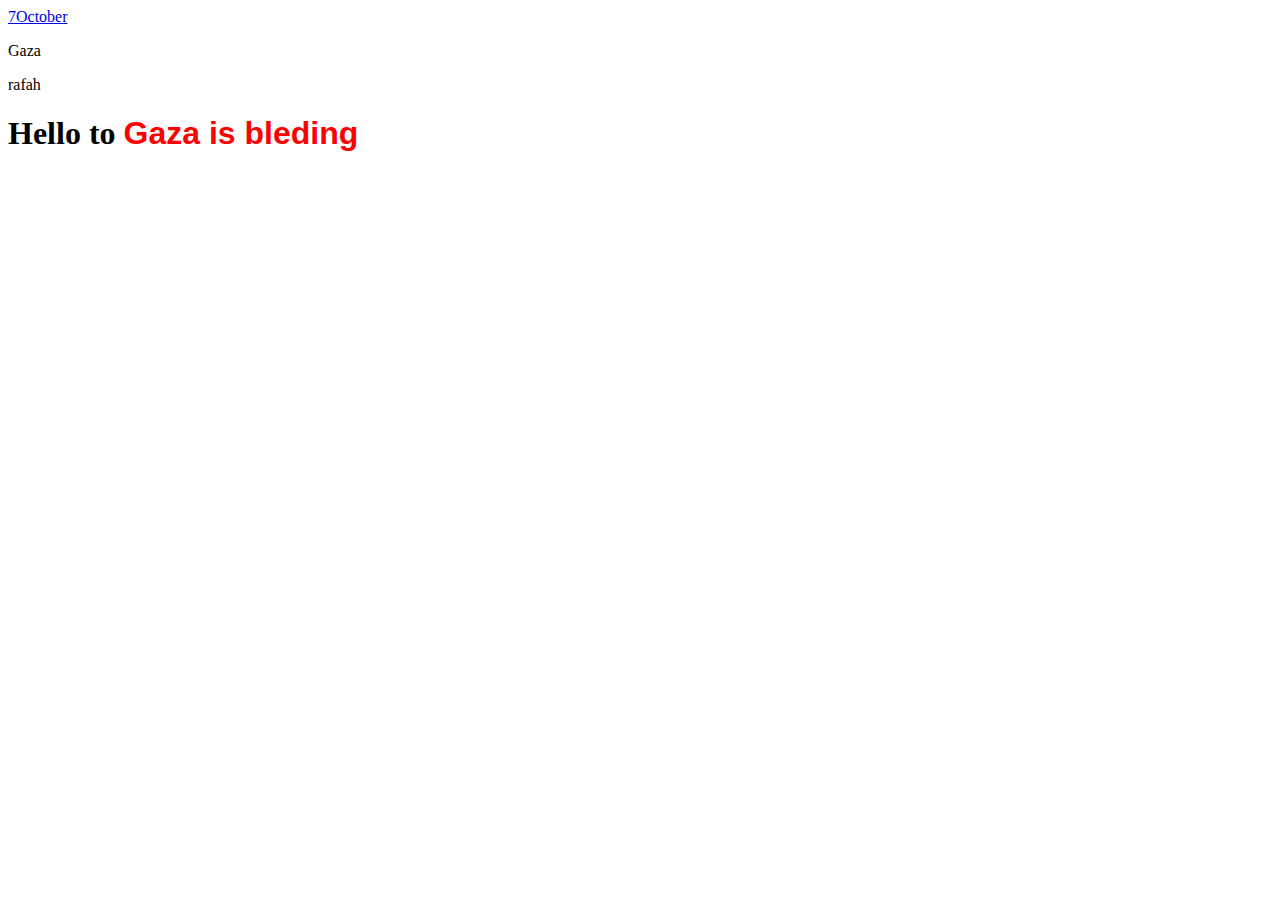
==== index.html @ 44462faf "test1" ====
<html>
    <head>
        <title>7October</title>
        <style>
            span{
                font-family:'Gill Sans', 'Gill Sans MT', Calibri, 'Trebuchet MS', sans-serif;
                font-weight: bold;
                font-size: xx-large;
            }
        </style>
    </head>
    <body>
        <header><a href="index.html">7October</a><p>Gaza </p> <p> rafah</p></header>
        <h1>Hello to <span style="color: red; ">Gaza is bleding</span></h1>
    </body>
</html>
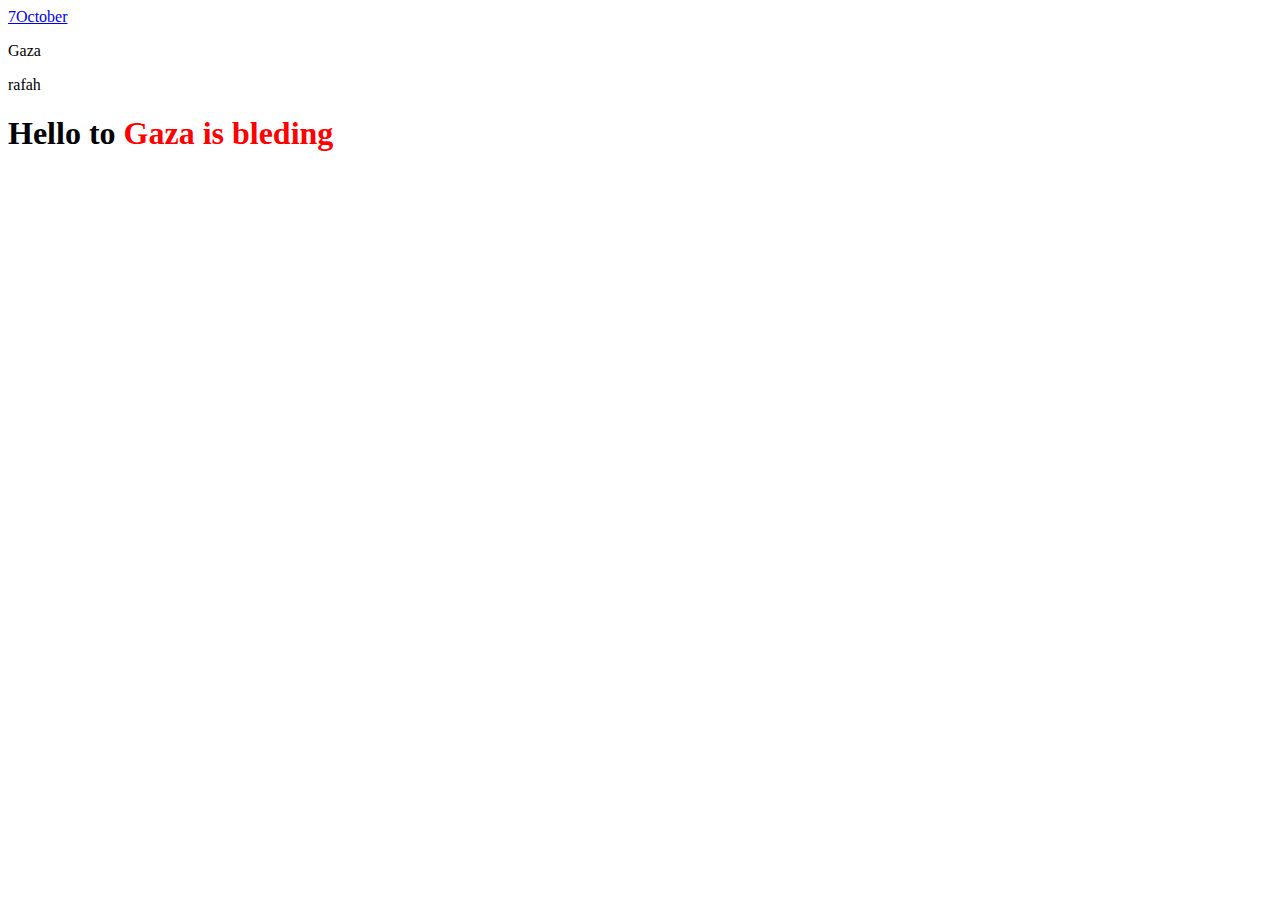
==== commit 3e132900: "test" ====
--- a/index.html
+++ b/index.html
@@ -1,13 +1,6 @@
 <html>
     <head>
         <title>7October</title>
-        <style>
-            span{
-                font-family:'Gill Sans', 'Gill Sans MT', Calibri, 'Trebuchet MS', sans-serif;
-                font-weight: bold;
-                font-size: xx-large;
-            }
-        </style>
     </head>
     <body>
         <header><a href="index.html">7October</a><p>Gaza </p> <p> rafah</p></header>
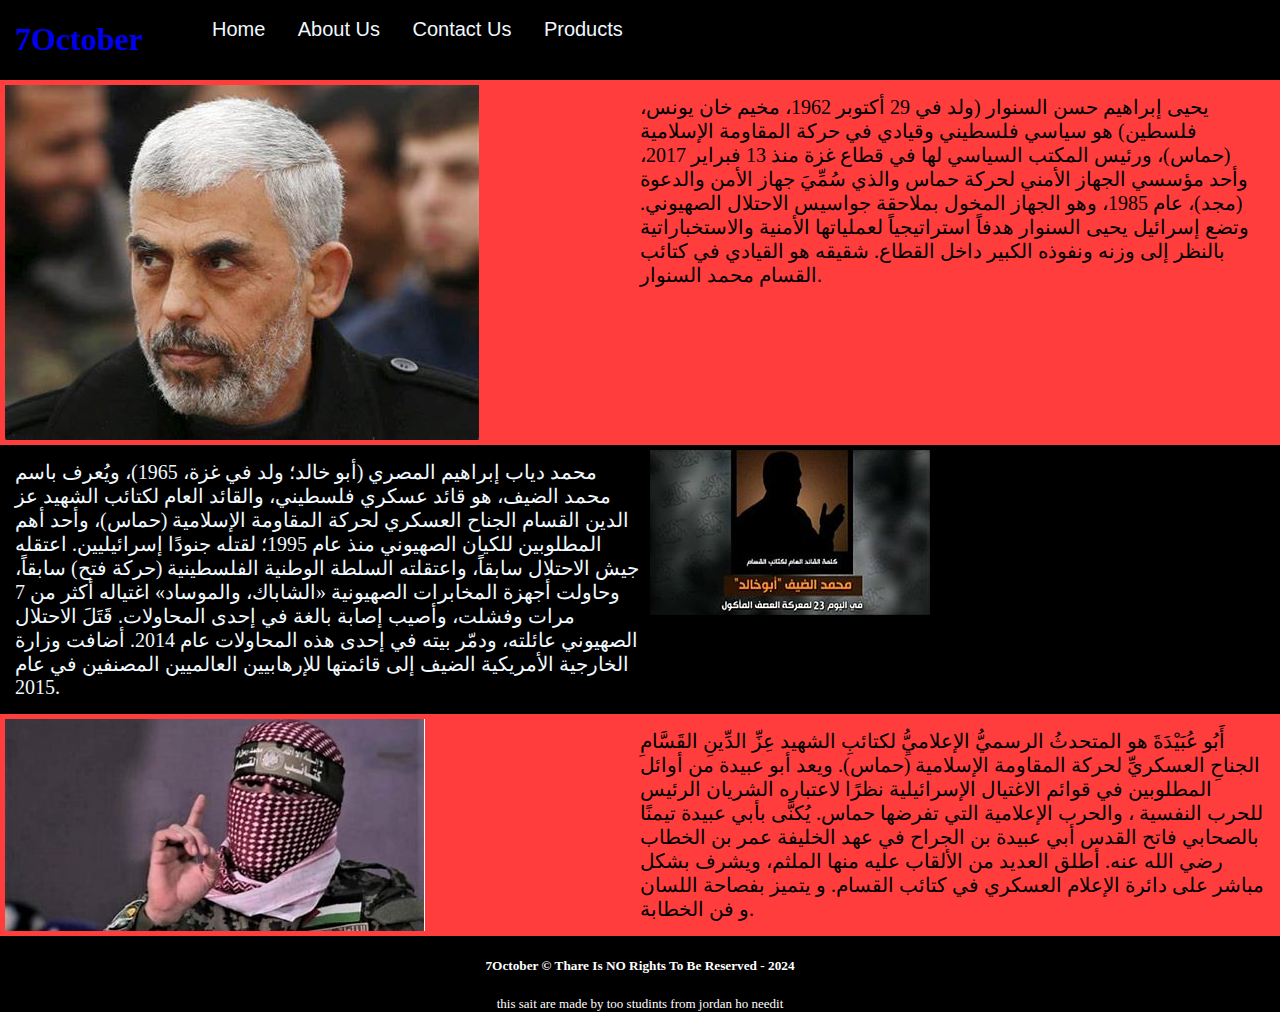
==== commit 39c44256: "test2" ====
--- a/index.html
+++ b/index.html
@@ -1,9 +1,60 @@
 <html>
     <head>
         <title>7October</title>
+        <link rel="stylesheet" type="text/css" href="/CSS/indix.css">
     </head>
     <body>
-        <header><a href="index.html">7October</a><p>Gaza </p> <p> rafah</p></header>
-        <h1>Hello to <span style="color: red; ">Gaza is bleding</span></h1>
+        <header>
+            <a href="index.html">
+                <h1>7October</h1>
+            </a>
+            <nav id="the_heaed">
+                <ul id="nav_links">
+                    <li class="nav_links">
+                        <a id="home">
+                            Home
+                        </a>
+                    </li>
+                    <li class="nav_links">
+                        <a id="about-us-nav">
+                            About Us
+                        </a>
+                    </li>
+                    <li class="nav_links">
+                        <a>
+                            Contact Us
+                        </a>
+                    </li>
+                    <li class="nav_links">
+                        <a>
+                            Products
+                        </a>
+                    </li>
+                </ul>
+            </nav>
+        </header>
+        <div id="Section0" class="FSection">
+            <div class="MediaHolder"><img src="/Resorc/SenoarImg.jpeg"></div>
+            <div class="TextHolder">يحيى إبراهيم حسن السنوار (ولد في 29 أكتوبر 1962، مخيم خان يونس، فلسطين) هو سياسي فلسطيني وقيادي في حركة المقاومة الإسلامية (حماس)، ورئيس المكتب السياسي لها في قطاع غزة منذ 13 فبراير 2017، وأحد مؤسسي الجهاز الأمني لحركة حماس والذي سُمِّيَ جهاز الأمن والدعوة (مجد)، عام 1985، وهو الجهاز المخول بملاحقة جواسيس الاحتلال الصهيوني. وتضع إسرائيل يحيى السنوار هدفاً استراتيجياً لعملياتها الأمنية والاستخباراتية بالنظر إلى وزنه ونفوذه الكبير داخل القطاع. شقيقه هو القيادي في كتائب القسام محمد السنوار.
+            </div>
+        </div>
+        <div id="Section1" class="SSection">
+            <div class="TextHolder">محمد دياب إبراهيم المصري (أبو خالد؛ ولد في غزة، 1965)، ويُعرف باسم محمد الضيف، هو قائد عسكري فلسطيني، والقائد العام لكتائب الشهيد عز الدين القسام الجناح العسكري لحركة المقاومة الإسلامية (حماس)، وأحد أهم المطلوبين للكيان الصهيوني منذ عام 1995؛ لقتله جنودًا إسرائيليين. اعتقله جيش الاحتلال سابقاً، واعتقلته السلطة الوطنية الفلسطينية (حركة فتح) سابقاً، وحاولت أجهزة المخابرات الصهيونية «الشاباك، والموساد» اغتياله أكثر من 7 مرات وفشلت، وأصيب إصابة بالغة في إحدى المحاولات. قَتَلَ الاحتلال الصهيوني عائلته، ودمّر بيته في إحدى هذه المحاولات عام 2014.
+                أضافت وزارة الخارجية الأمريكية الضيف إلى قائمتها للإرهابيين العالميين المصنفين  في عام 2015.</div>
+            <div class="MediaHolder"><img src="/Resorc/Mohammed_DImg.jpg"></div>
+        </div>
+        <div id="Section2" class="FSection">
+            <div class="MediaHolder"><img src="/Resorc/AboUbidaImg.jpeg"></div>
+            <div class="TextHolder">أَبُو عُبَيْدَةَ هو المتحدثُ الرسميُّ الإعلاميُِّ لكتائبِ الشهيد عِزِّ الدِّينِ القَسَّامِ الجناحِ العسكريِّ لحركة المقاومة الإسلامية (حماس). ويعد أبو عبيدة من أوائل المطلوبين في قوائم الاغتيال الإسرائيلية نظرًا لاعتباره الشريان الرئيس للحرب النفسية ، والحرب الإعلامية التي تفرضها حماس. يُكنَّى بأبي عبيدة تيمنًا بالصحابي فاتح القدس أبي عبيدة بن الجراح في عهد الخليفة عمر بن الخطاب رضي الله عنه. أطلق العديد من الألقاب عليه منها الملثم، ويشرف بشكل مباشر على دائرة الإعلام العسكري في كتائب القسام. و يتميز بفصاحة اللسان و فن الخطابة.
+            </div>
+        </div>
+        <footer>
+            <div>
+                <h5>7October © Thare Is NO Rights To Be Reserved - 2024</h5>
+                <div style="width: 400px; font-size: small;">
+                    this sait are made by too studints from jordan ho needit 
+                </div>
+        </footer>
+        <script src="/JS/indix.js"></script>
     </body>
 </html>--- a/CSS/indix.css
+++ b/CSS/indix.css
@@ -0,0 +1,74 @@
+body{
+    margin: 0px;
+    padding: 0px;
+}
+p{
+    margin: 0px;
+}
+a {
+    text-underline-offset: 0px;
+    margin-left: 15px;
+    margin-right: 15px;
+    transition: color 600ms;
+    text-decoration: none;
+}
+header {
+    color: aliceblue;
+    background-color: black;
+    height: fit-content;
+    display: flex;
+    justify-content: left;
+    align-items: center;
+    width: 100%;
+}
+footer {
+    align-items: center;
+    display: flex;
+    flex-direction: column;
+    justify-content: center;
+    background-color: black;
+    position: relative;
+    width: 100%;
+    text-align: center;
+    margin-bottom: 0px;
+    color: white;
+}
+.nav_links {
+    font-family: Helvetica-Bold, Helvetica, sans-serif;
+    width: fit-content;
+    font-size: 20px;
+    display: inline-block;
+    padding: 0px 10px;
+    padding-bottom: 20px;
+}
+.FSection{
+    display: flex;
+    margin: 0px;
+    padding: 5px;
+    background-color: rgb(255, 61, 61);
+}
+.MediaHolder{
+    width: 50%;
+    justify-items: center;
+    align-items: center;
+}
+.TextHolder{
+    margin: 10px;
+    width: 50%;
+    text-align: left;
+    font-size: 20;
+}
+.SSection{
+    padding: 5px;
+    display: flex;
+    margin: 0px;
+    color: aliceblue;
+    background-color: black;
+}
+.nav_links a {
+    margin: 4px;
+}
+#the_heaed {
+    margin-right: 0px;
+    font-family: Helvetica-Bold, Helvetica, sans-serif;
+}
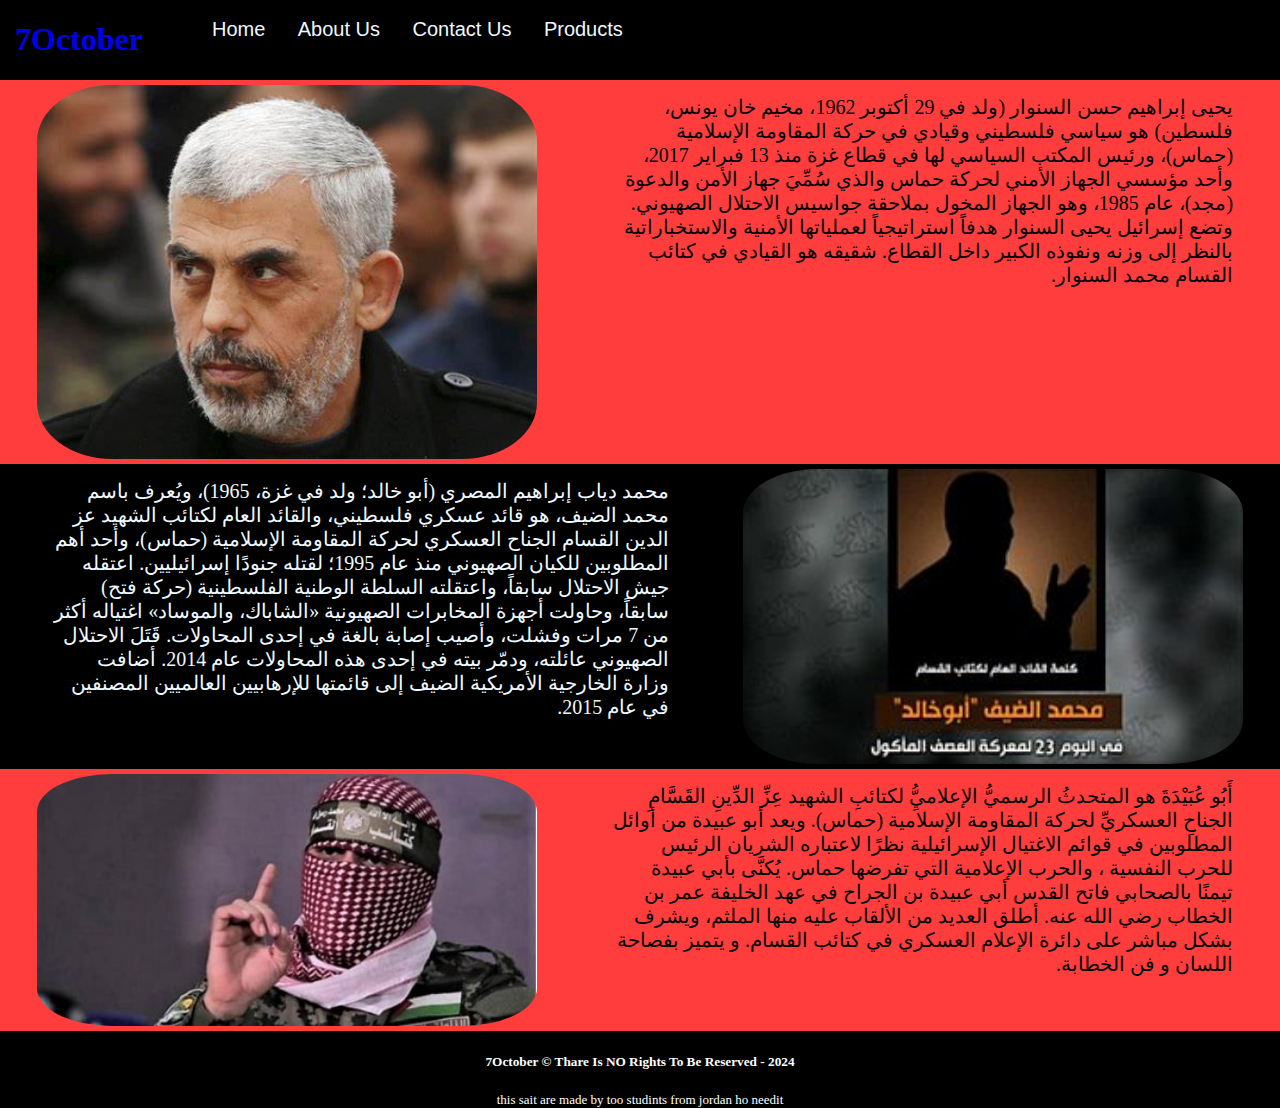
==== commit 92736f5a: "heloo" ====
--- a/index.html
+++ b/index.html
@@ -1,7 +1,7 @@
 <html>
     <head>
         <title>7October</title>
-        <link rel="stylesheet" type="text/css" href="/CSS/indix.css">
+        <link rel="stylesheet" type="text/css" href="CSS/indix.css">
     </head>
     <body>
         <header>
@@ -34,19 +34,19 @@
             </nav>
         </header>
         <div id="Section0" class="FSection">
-            <div class="MediaHolder"><img src="/Resorc/SenoarImg.jpeg"></div>
-            <div class="TextHolder">يحيى إبراهيم حسن السنوار (ولد في 29 أكتوبر 1962، مخيم خان يونس، فلسطين) هو سياسي فلسطيني وقيادي في حركة المقاومة الإسلامية (حماس)، ورئيس المكتب السياسي لها في قطاع غزة منذ 13 فبراير 2017، وأحد مؤسسي الجهاز الأمني لحركة حماس والذي سُمِّيَ جهاز الأمن والدعوة (مجد)، عام 1985، وهو الجهاز المخول بملاحقة جواسيس الاحتلال الصهيوني. وتضع إسرائيل يحيى السنوار هدفاً استراتيجياً لعملياتها الأمنية والاستخباراتية بالنظر إلى وزنه ونفوذه الكبير داخل القطاع. شقيقه هو القيادي في كتائب القسام محمد السنوار.
-            </div>
+            <img class="MediaHolder" src="Resorc/SenoarImg.jpeg">
+            <article class="TextHolder">يحيى إبراهيم حسن السنوار (ولد في 29 أكتوبر 1962، مخيم خان يونس، فلسطين) هو سياسي فلسطيني وقيادي في حركة المقاومة الإسلامية (حماس)، ورئيس المكتب السياسي لها في قطاع غزة منذ 13 فبراير 2017، وأحد مؤسسي الجهاز الأمني لحركة حماس والذي سُمِّيَ جهاز الأمن والدعوة (مجد)، عام 1985، وهو الجهاز المخول بملاحقة جواسيس الاحتلال الصهيوني. وتضع إسرائيل يحيى السنوار هدفاً استراتيجياً لعملياتها الأمنية والاستخباراتية بالنظر إلى وزنه ونفوذه الكبير داخل القطاع. شقيقه هو القيادي في كتائب القسام محمد السنوار.
+            </article>
         </div>
         <div id="Section1" class="SSection">
-            <div class="TextHolder">محمد دياب إبراهيم المصري (أبو خالد؛ ولد في غزة، 1965)، ويُعرف باسم محمد الضيف، هو قائد عسكري فلسطيني، والقائد العام لكتائب الشهيد عز الدين القسام الجناح العسكري لحركة المقاومة الإسلامية (حماس)، وأحد أهم المطلوبين للكيان الصهيوني منذ عام 1995؛ لقتله جنودًا إسرائيليين. اعتقله جيش الاحتلال سابقاً، واعتقلته السلطة الوطنية الفلسطينية (حركة فتح) سابقاً، وحاولت أجهزة المخابرات الصهيونية «الشاباك، والموساد» اغتياله أكثر من 7 مرات وفشلت، وأصيب إصابة بالغة في إحدى المحاولات. قَتَلَ الاحتلال الصهيوني عائلته، ودمّر بيته في إحدى هذه المحاولات عام 2014.
-                أضافت وزارة الخارجية الأمريكية الضيف إلى قائمتها للإرهابيين العالميين المصنفين  في عام 2015.</div>
-            <div class="MediaHolder"><img src="/Resorc/Mohammed_DImg.jpg"></div>
+            <article class="TextHolder">محمد دياب إبراهيم المصري (أبو خالد؛ ولد في غزة، 1965)، ويُعرف باسم محمد الضيف، هو قائد عسكري فلسطيني، والقائد العام لكتائب الشهيد عز الدين القسام الجناح العسكري لحركة المقاومة الإسلامية (حماس)، وأحد أهم المطلوبين للكيان الصهيوني منذ عام 1995؛ لقتله جنودًا إسرائيليين. اعتقله جيش الاحتلال سابقاً، واعتقلته السلطة الوطنية الفلسطينية (حركة فتح) سابقاً، وحاولت أجهزة المخابرات الصهيونية «الشاباك، والموساد» اغتياله أكثر من 7 مرات وفشلت، وأصيب إصابة بالغة في إحدى المحاولات. قَتَلَ الاحتلال الصهيوني عائلته، ودمّر بيته في إحدى هذه المحاولات عام 2014.
+                أضافت وزارة الخارجية الأمريكية الضيف إلى قائمتها للإرهابيين العالميين المصنفين  في عام 2015.</article>
+            <img class="MediaHolder" src="Resorc/Mohammed_DImg.jpg">
         </div>
         <div id="Section2" class="FSection">
-            <div class="MediaHolder"><img src="/Resorc/AboUbidaImg.jpeg"></div>
-            <div class="TextHolder">أَبُو عُبَيْدَةَ هو المتحدثُ الرسميُّ الإعلاميُِّ لكتائبِ الشهيد عِزِّ الدِّينِ القَسَّامِ الجناحِ العسكريِّ لحركة المقاومة الإسلامية (حماس). ويعد أبو عبيدة من أوائل المطلوبين في قوائم الاغتيال الإسرائيلية نظرًا لاعتباره الشريان الرئيس للحرب النفسية ، والحرب الإعلامية التي تفرضها حماس. يُكنَّى بأبي عبيدة تيمنًا بالصحابي فاتح القدس أبي عبيدة بن الجراح في عهد الخليفة عمر بن الخطاب رضي الله عنه. أطلق العديد من الألقاب عليه منها الملثم، ويشرف بشكل مباشر على دائرة الإعلام العسكري في كتائب القسام. و يتميز بفصاحة اللسان و فن الخطابة.
-            </div>
+            <img class="MediaHolder" src="Resorc/AboUbidaImg.jpeg">
+            <article class="TextHolder">أَبُو عُبَيْدَةَ هو المتحدثُ الرسميُّ الإعلاميُِّ لكتائبِ الشهيد عِزِّ الدِّينِ القَسَّامِ الجناحِ العسكريِّ لحركة المقاومة الإسلامية (حماس). ويعد أبو عبيدة من أوائل المطلوبين في قوائم الاغتيال الإسرائيلية نظرًا لاعتباره الشريان الرئيس للحرب النفسية ، والحرب الإعلامية التي تفرضها حماس. يُكنَّى بأبي عبيدة تيمنًا بالصحابي فاتح القدس أبي عبيدة بن الجراح في عهد الخليفة عمر بن الخطاب رضي الله عنه. أطلق العديد من الألقاب عليه منها الملثم، ويشرف بشكل مباشر على دائرة الإعلام العسكري في كتائب القسام. و يتميز بفصاحة اللسان و فن الخطابة.
+            </article>
         </div>
         <footer>
             <div>
@@ -55,6 +55,6 @@
                     this sait are made by too studints from jordan ho needit 
                 </div>
         </footer>
-        <script src="/JS/indix.js"></script>
+        <script src="JS/indix.js"></script>
     </body>
 </html>--- a/CSS/indix.css
+++ b/CSS/indix.css
@@ -43,27 +43,36 @@
 }
 .FSection{
     display: flex;
+    flex-wrap: wrap;
+    flex-direction: row;
     margin: 0px;
     padding: 5px;
     background-color: rgb(255, 61, 61);
+    justify-content: space-around;
 }
 .MediaHolder{
-    width: 50%;
+    width: 500px;
+    text-align: center;
     justify-items: center;
     align-items: center;
+    border-radius: 15%;
 }
 .TextHolder{
+    direction: rtl;
     margin: 10px;
-    width: 50%;
-    text-align: left;
+    width: 49%;
+    text-align: right;
     font-size: 20;
 }
 .SSection{
     padding: 5px;
     display: flex;
+    flex-wrap: wrap;
+    flex-direction: row;
     margin: 0px;
     color: aliceblue;
     background-color: black;
+    justify-content: space-around;
 }
 .nav_links a {
     margin: 4px;
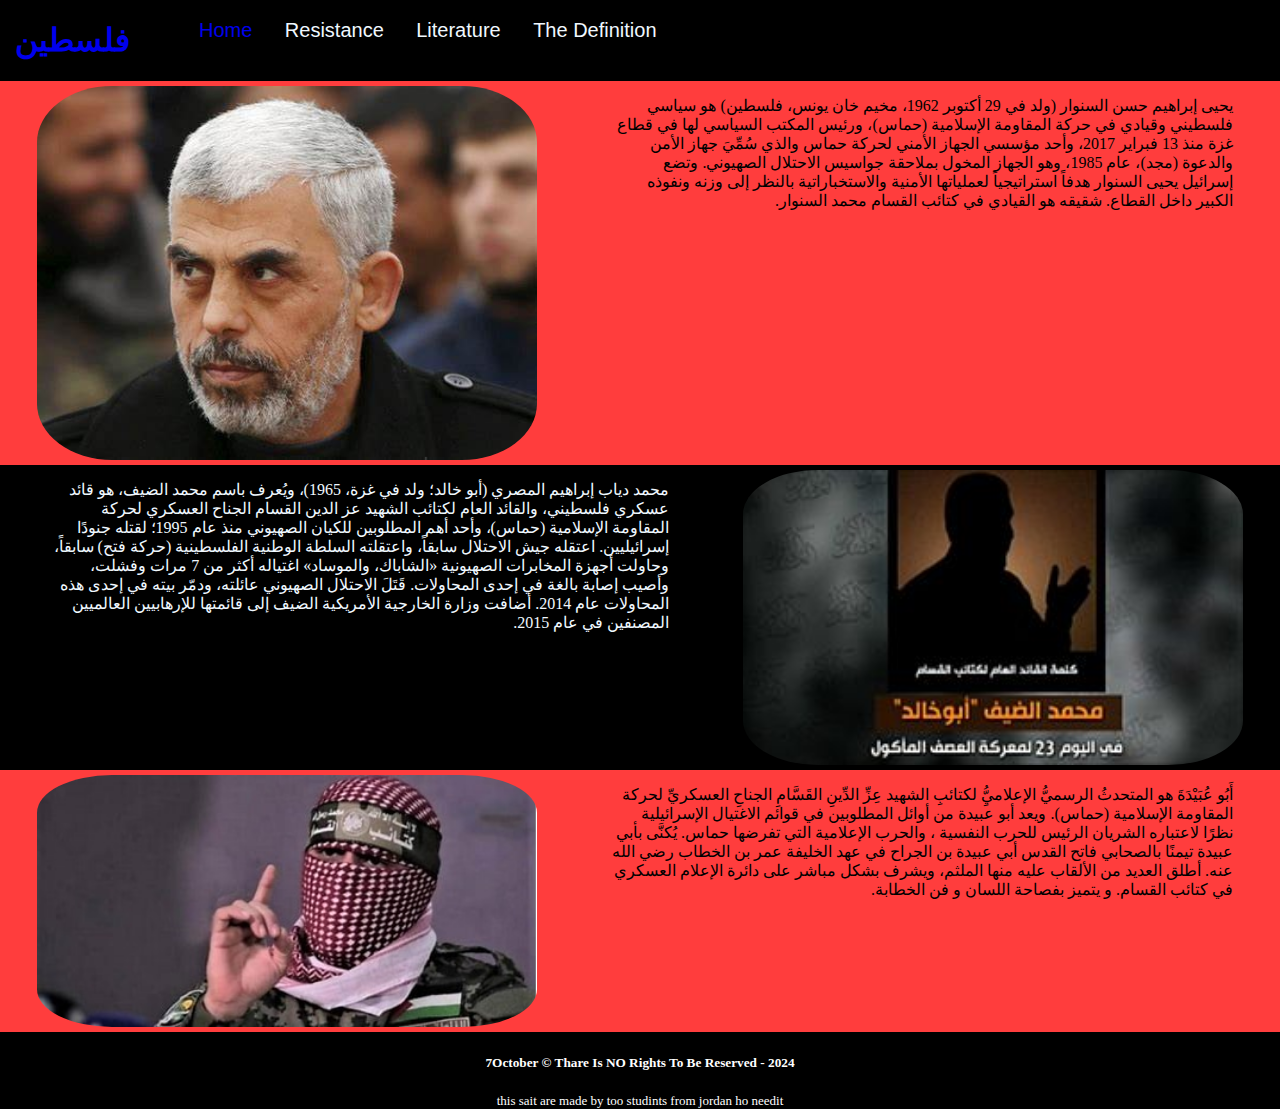
==== commit 791fc1c3: "نبدء" ====
--- a/index.html
+++ b/index.html
@@ -1,4 +1,5 @@
-<html>
+<!DOCTYPE html>
+<html lang="ar">
     <head>
         <title>7October</title>
         <link rel="stylesheet" type="text/css" href="CSS/indix.css">
@@ -6,28 +7,28 @@
     <body>
         <header>
             <a href="index.html">
-                <h1>7October</h1>
+                <h1>فلسطين</h1>
             </a>
             <nav id="the_heaed">
                 <ul id="nav_links">
                     <li class="nav_links">
-                        <a id="home">
+                        <a id="home" href="index.html">
                             Home
                         </a>
                     </li>
                     <li class="nav_links">
                         <a id="about-us-nav">
-                            About Us
+                            Resistance
                         </a>
                     </li>
                     <li class="nav_links">
                         <a>
-                            Contact Us
+                            Literature
                         </a>
                     </li>
                     <li class="nav_links">
                         <a>
-                            Products
+                            The Definition
                         </a>
                     </li>
                 </ul>
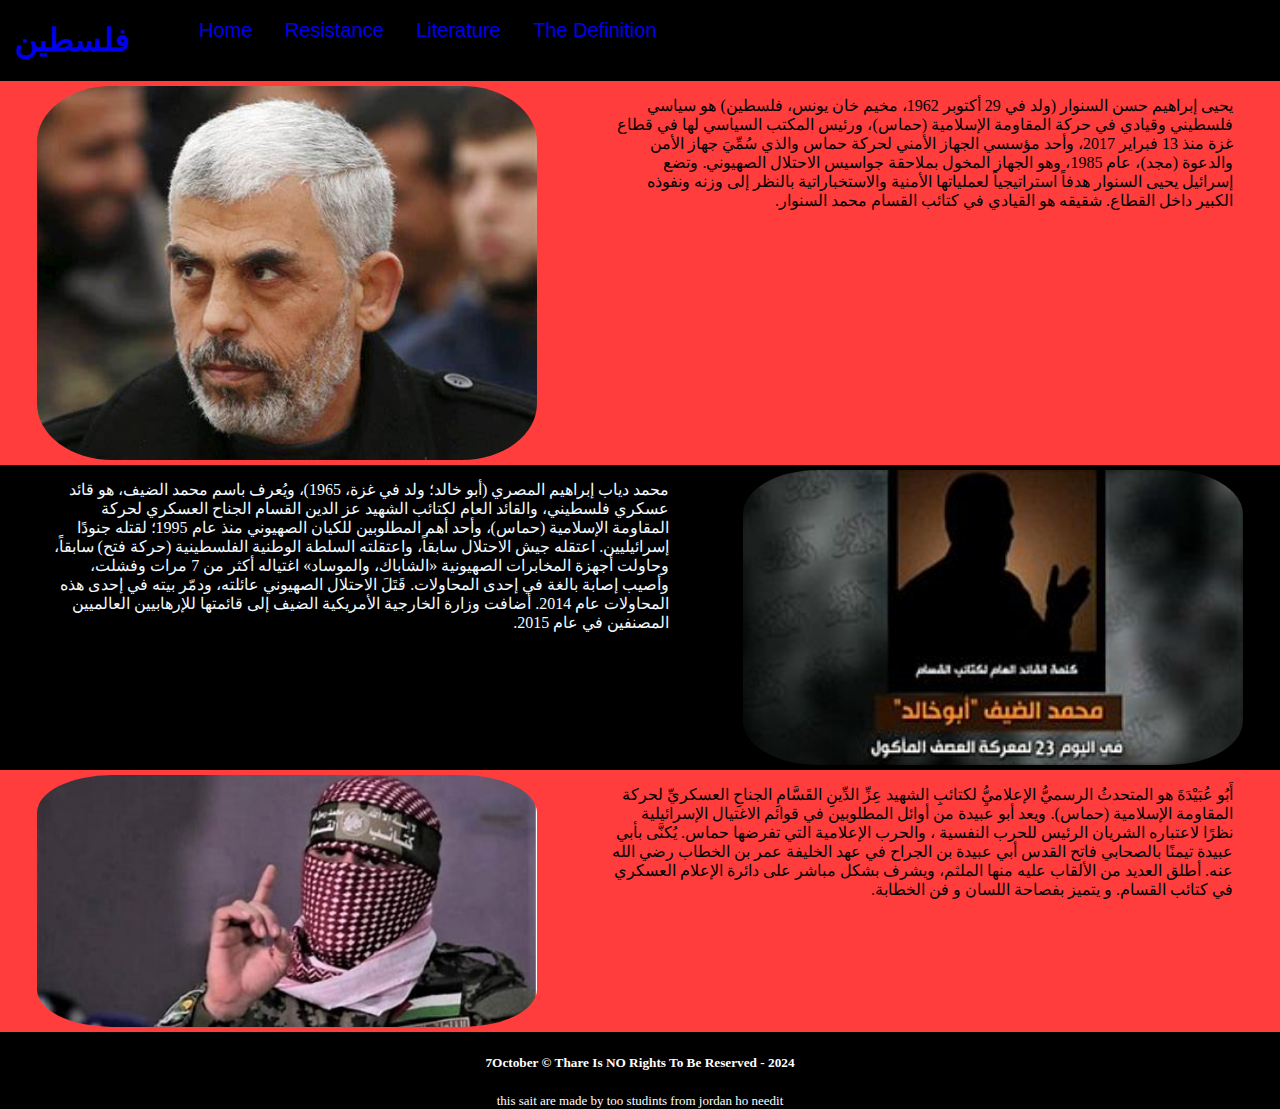
==== commit 0433dfe8: "تجربة" ====
--- a/index.html
+++ b/index.html
@@ -1,7 +1,7 @@
 <!DOCTYPE html>
 <html lang="ar">
     <head>
-        <title>7October</title>
+        <title>فلسطين</title>
         <link rel="stylesheet" type="text/css" href="CSS/indix.css">
     </head>
     <body>
@@ -17,17 +17,17 @@
                         </a>
                     </li>
                     <li class="nav_links">
-                        <a id="about-us-nav">
+                        <a id="about-us-nav" href="Resistance.html">
                             Resistance
                         </a>
                     </li>
-                    <li class="nav_links">
-                        <a>
+                    <li class="nav_links" >
+                        <a href="Literature.html">
                             Literature
                         </a>
                     </li>
                     <li class="nav_links">
-                        <a>
+                        <a href="Definition.html">
                             The Definition
                         </a>
                     </li>
